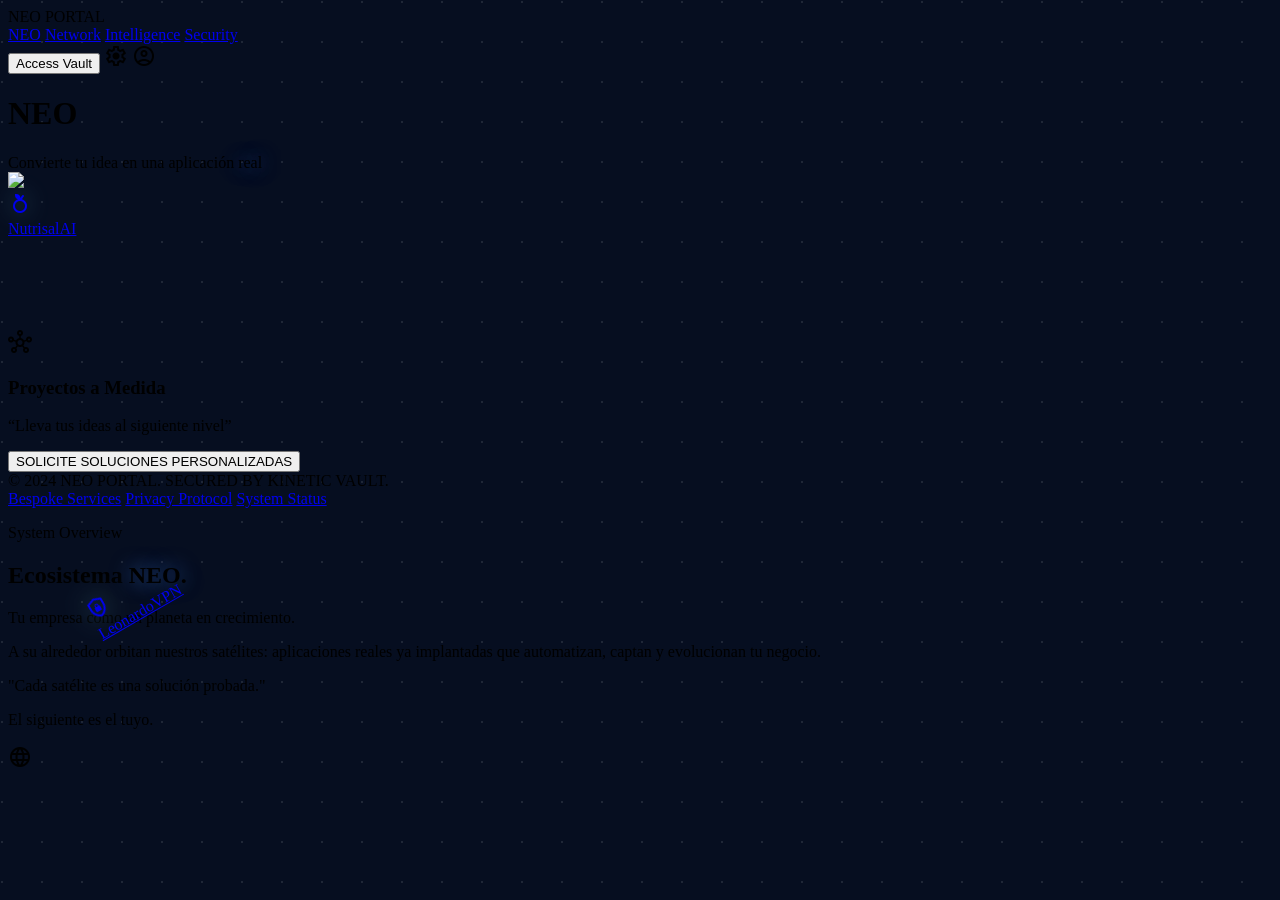
==== index.html @ d15614cd "Update LeonardoVPN link to production URL" ====
<!DOCTYPE html>

<html class="dark" lang="en"><head>
<meta charset="utf-8"/>
<meta content="width=device-width, initial-scale=1.0" name="viewport"/>
<title>NEO PORTAL | Kinetic Vault</title>
<script src="https://cdn.tailwindcss.com?plugins=forms,container-queries"></script>
<link href="https://fonts.googleapis.com/css2?family=Space+Grotesk:wght@300;400;500;600;700&family=Manrope:wght@300;400;500;600;700&family=Plus+Jakarta+Sans:wght@300;400;500;600;700&display=swap" rel="stylesheet"/>
<link href="https://fonts.googleapis.com/css2?family=Material+Symbols+Outlined:wght,FILL@100..700,0..1&display=swap" rel="stylesheet"/>
<script id="tailwind-config">
        tailwind.config = {
            darkMode: "class",
            theme: {
                extend: {
                    "colors": {
                        "surface-tint": "#8ff5ff",
                        "secondary-container": "#6f00be",
                        "tertiary": "#7de9ff",
                        "secondary-fixed": "#e5c6ff",
                        "tertiary-fixed-dim": "#1ad0eb",
                        "secondary-dim": "#9c48ea",
                        "surface-bright": "#1f2b49",
                        "on-primary": "#005d63",
                        "error-container": "#9f0519",
                        "on-secondary-fixed": "#4f0089",
                        "primary-fixed-dim": "#00deec",
                        "surface-variant": "#192540",
                        "on-primary-container": "#005359",
                        "on-secondary-fixed-variant": "#7511c3",
                        "surface-container": "#0f1930",
                        "surface-container-highest": "#192540",
                        "primary-container": "#00eefc",
                        "on-secondary-container": "#e9cdff",
                        "primary-fixed": "#00eefc",
                        "surface-dim": "#060e20",
                        "primary-dim": "#00deec",
                        "on-tertiary-fixed": "#00363e",
                        "tertiary-fixed": "#3adffa",
                        "surface-container-lowest": "#000000",
                        "inverse-surface": "#faf8ff",
                        "secondary-fixed-dim": "#dbb4ff",
                        "inverse-on-surface": "#4d556b",
                        "tertiary-dim": "#1ad0eb",
                        "on-tertiary-fixed-variant": "#005561",
                        "on-tertiary": "#005561",
                        "on-tertiary-container": "#004b56",
                        "on-error-container": "#ffa8a3",
                        "secondary": "#c180ff",
                        "primary": "#8ff5ff",
                        "on-background": "#dee5ff",
                        "on-surface-variant": "#a3aac4",
                        "on-primary-fixed-variant": "#005e64",
                        "outline-variant": "#40485d",
                        "surface": "#060e20",
                        "on-error": "#490006",
                        "surface-container-low": "#091328",
                        "error-dim": "#d7383b",
                        "inverse-primary": "#006a71",
                        "error": "#ff716c",
                        "background": "#060e20",
                        "on-secondary": "#33005b",
                        "on-surface": "#dee5ff",
                        "on-primary-fixed": "#003f43",
                        "outline": "#6d758c",
                        "tertiary-container": "#3adffa",
                        "surface-container-high": "#141f38"
                    },
                    "borderRadius": {
                        "DEFAULT": "0.25rem",
                        "lg": "0.5rem",
                        "xl": "0.75rem",
                        "full": "9999px"
                    },
                    "fontFamily": {
                        "headline": ["Space Grotesk"],
                        "body": ["Manrope"],
                        "label": ["Plus Jakarta Sans"]
                    }
                },
            },
        }
    </script>
<style>
        body {
            overflow: hidden;
            background-color: #060e20;
        }

        .cyber-orb {
            box-shadow: 0 0 100px -20px rgba(0, 240, 255, 0.4);
        }

        .star-field {
            background-image: radial-gradient(circle at 2px 2px, rgba(255, 255, 255, 0.1) 1px, transparent 0);
            background-size: 40px 40px;
        }

        .satellite-orbit {
            animation: rotate 20s linear infinite;
        }

        .satellite-orbit:hover {
            animation-play-state: paused;
        }

        @keyframes rotate {
            from { transform: rotate(0deg); }
            to { transform: rotate(360deg); }
        }

        .reverse-rotate {
            animation: reverse-rotate 20s linear infinite;
        }

        .satellite-orbit:hover .reverse-rotate {
            animation-play-state: paused;
        }

        @keyframes reverse-rotate {
            from { transform: rotate(0deg); }
            to { transform: rotate(-360deg); }
        }

        .bloom-effect {
            filter: drop-shadow(0 0 12px rgba(143, 245, 255, 0.4));
        }

        /* Stitch Integration Styles */
        .technical-grid {
            background-image: linear-gradient(to right, rgba(65, 71, 84, 0.2) 1px, transparent 1px), 
                              linear-gradient(to bottom, rgba(65, 71, 84, 0.2) 1px, transparent 1px);
            background-size: 4rem 4rem;
        }

        .glow-text-primary {
            text-shadow: 0 0 20px rgba(74, 142, 255, 0.6);
        }

        .reveal-text {
            display: inline-block;
            animation: text-reveal 1.2s cubic-bezier(0.16, 1, 0.3, 1) forwards;
            transform: translateY(30px);
            opacity: 0;
        }

        @keyframes text-reveal {
            from { transform: translateY(30px); opacity: 0; }
            to { transform: translateY(0); opacity: 1; }
        }

        .binary-stream {
            background-image: url('https://lh3.googleusercontent.com/aida-public/[base64]');
            mix-blend-mode: screen;
        }
    </style>
</head>
<body class="font-body text-on-surface bg-background h-screen flex flex-col relative star-field">

<!-- TopNavBar -->
<header class="fixed top-0 w-full flex justify-between items-center px-8 py-4 max-w-full z-50 bg-slate-950/60 backdrop-blur-xl shadow-[0_0_50px_-12px_rgba(0,240,255,0.15)]">
<div class="text-2xl font-bold tracking-tighter text-transparent bg-clip-text bg-gradient-to-r from-white via-white to-primary font-headline">
            NEO PORTAL
        </div>
<nav class="hidden md:flex items-center gap-8">
<a class="text-cyan-400 font-bold border-b-2 border-cyan-400 pb-1 font-headline tracking-tight" href="#">NEO</a>
<a class="text-slate-400 hover:text-cyan-200 transition-colors font-headline tracking-tight" href="#">Network</a>
<a class="text-slate-400 hover:text-cyan-200 transition-colors font-headline tracking-tight" href="#">Intelligence</a>
<a class="text-slate-400 hover:text-cyan-200 transition-colors font-headline tracking-tight" href="#">Security</a>
</nav>
<div class="flex items-center gap-4">
<button class="bg-white text-background px-6 py-2 rounded-full font-bold transition-all hover:bg-primary hover:shadow-[0_0_20px_rgba(143,245,255,0.4)] scale-95 active:scale-90 font-label text-sm tracking-tight">
                Access Vault
            </button>
<span class="material-symbols-outlined text-slate-400 cursor-pointer hover:text-cyan-300 transition-colors" data-icon="settings">settings</span>
<span class="material-symbols-outlined text-slate-400 cursor-pointer hover:text-cyan-300 transition-colors" data-icon="account_circle">account_circle</span>
</div>
</header>
<!-- Main Content: Kinetic Vault Canvas -->
<main class="flex-1 flex flex-col items-center justify-center relative overflow-hidden">
    <!-- Background Technical Grid (Integrated from Stitch) -->
    <div class="absolute inset-0 z-0 opacity-10 technical-grid pointer-events-none"></div>
    
    <!-- Background Binary Data Stream (Integrated from Stitch) -->
    <div class="absolute right-0 top-0 w-full md:w-1/2 h-full z-0 opacity-20 bg-cover bg-right bg-no-repeat binary-stream pointer-events-none">
        <div class="absolute inset-0 bg-gradient-to-r from-background to-transparent"></div>
    </div>

    <!-- Background Lighting -->
    <div class="absolute inset-0 pointer-events-none">
        <div class="absolute top-1/2 left-1/2 -translate-x-1/2 -translate-y-1/2 w-[800px] h-[800px] bg-primary/5 rounded-full blur-[120px]"></div>
    </div>

<!-- 3D Earth and Satellite Simulation Container -->
<div class="relative w-full h-full flex items-center justify-center">
<!-- Global Identity Label -->
<div class="absolute z-10 left-1/2 -translate-x-1/2 translate-y-3 text-center pointer-events-none ml-[0.1em] overflow-hidden">
<h1 class="text-6xl md:text-8xl font-extrabold font-headline tracking-[0.2em] text-transparent bg-clip-text bg-gradient-to-b from-on-surface to-on-surface-variant/20 uppercase">
                    NEO
                </h1>
<div class="mt-8 flex flex-wrap items-center justify-center gap-x-2 md:gap-x-4 whitespace-nowrap">
<span class="reveal-text font-headline text-sm md:text-xl tracking-[0.15em] text-on-surface/90 uppercase" style="animation-delay: 0.3s;">
                        Convierte tu idea en una aplicación
                    </span>
<span class="reveal-text font-headline text-sm md:text-xl tracking-[0.15em] text-primary glow-text-primary relative uppercase" style="animation-delay: 0.6s;">
                        real
                        <span class="absolute -left-1 md:-left-2 top-1/2 -translate-y-1/2 h-[75%] w-0.5 bg-primary hidden md:block"></span>
                    </span>
</div>
</div>
<!-- The Earth Core -->
<div class="relative w-[300px] h-[300px] md:w-[450px] md:h-[450px] z-0 rounded-full cyber-orb overflow-hidden">
<img class="w-full h-full object-cover grayscale brightness-125 contrast-125" data-alt="Hyper-realistic highly detailed 3D earth globe in deep space with glowing city lights visible on the dark side of the sphere" src="https://lh3.googleusercontent.com/aida-public/[base64]"/>
<!-- Atmospheric Glow Overlay -->
<div class="absolute inset-0 rounded-full shadow-[inset_0_0_80px_rgba(0,240,255,0.4)] pointer-events-none"></div>
<div class="absolute inset-0 rounded-full bg-gradient-to-tr from-surface-dim/80 via-transparent to-primary/20 pointer-events-none"></div>
</div>
<!-- Orbits -->
<!-- NutrisalAI Orbit -->
<div class="absolute w-[500px] h-[500px] md:w-[700px] md:h-[700px] border border-outline-variant/10 rounded-full satellite-orbit group pointer-events-none">
<div class="absolute top-0 left-1/2 -translate-x-1/2 -translate-y-1/2 pointer-events-auto">
<a href="https://nutrisaltai.eu" target="_blank" class="flex flex-col items-center gap-2 reverse-rotate cursor-pointer transition-transform duration-500">
<div class="w-8 h-8 md:w-12 md:h-12 bg-surface-container-highest/60 backdrop-blur-md rounded-full border border-primary/50 flex items-center justify-center bloom-effect transition-all duration-300 group-hover:scale-110 group-hover:shadow-[0_0_40px_rgba(34,211,238,0.8)]">
<span class="material-symbols-outlined text-2xl font-bold bg-clip-text text-transparent bg-gradient-to-br from-green-300 via-emerald-400 to-cyan-400" data-icon="nutrition">nutrition</span>
</div>
<span class="opacity-0 group-hover:opacity-100 font-label text-[10px] tracking-[0.2em] text-primary bg-surface-container-lowest/80 px-3 py-1.5 rounded-full border border-primary/20 backdrop-blur-xl transition-all duration-300 translate-y-2 group-hover:translate-y-0 uppercase">NutrisalAI</span>
</a>
</div>
</div>

<!-- EraseMarkLM Orbit -->
<div class="absolute w-[400px] h-[400px] md:w-[580px] md:h-[580px] border border-outline-variant/10 rounded-full satellite-orbit group pointer-events-none" style="animation-duration: 25s; transform: rotate(45deg);">
<div class="absolute bottom-0 left-1/2 -translate-x-1/2 translate-y-1/2 pointer-events-auto">
<a href="#" class="flex flex-col items-center gap-2 reverse-rotate cursor-pointer transition-transform duration-500" style="animation-duration: 25s;">
<div class="w-8 h-8 md:w-12 md:h-12 bg-surface-container-highest/60 backdrop-blur-md rounded-full border border-secondary/50 flex items-center justify-center bloom-effect transition-all duration-300 group-hover:scale-110 group-hover:shadow-[0_0_40px_rgba(192,132,252,0.8)]">
<span class="material-symbols-outlined text-2xl font-bold bg-clip-text text-transparent bg-gradient-to-br from-pink-400 via-purple-400 to-indigo-400" data-icon="auto_fix_high">auto_fix_high</span>
</div>
<div class="flex flex-col items-center translate-y-2 group-hover:translate-y-0 transition-all duration-300">
<span class="opacity-0 group-hover:opacity-100 font-label text-[10px] tracking-[0.2em] text-secondary bg-surface-container-lowest/80 px-3 py-1.5 rounded-full border border-secondary/20 backdrop-blur-xl uppercase">EraseMarkLM</span>
<span class="opacity-0 group-hover:opacity-100 font-label text-[8px] text-secondary/60 mt-1 uppercase tracking-widest">Coming Soon</span>
</div>
</a>
</div>
</div>

<!-- LeonardoVPN Orbit -->
<div class="absolute w-[600px] h-[600px] md:w-[850px] md:h-[850px] border border-outline-variant/10 rounded-full satellite-orbit group pointer-events-none" style="animation-duration: 35s; transform: rotate(-30deg);">
<div class="absolute left-0 top-1/2 -translate-x-1/2 -translate-y-1/2 pointer-events-auto">
<a href="https://vpn.nutrisaltai.eu" class="flex flex-col items-center gap-2 reverse-rotate cursor-pointer transition-transform duration-500" style="animation-duration: 35s;">
<div class="w-8 h-8 md:w-12 md:h-12 bg-surface-container-highest/60 backdrop-blur-md rounded-full border border-tertiary/50 flex items-center justify-center bloom-effect transition-all duration-300 group-hover:scale-110 group-hover:shadow-[0_0_40px_rgba(14,165,233,0.8)]">
<span class="material-symbols-outlined text-2xl font-bold bg-clip-text text-transparent bg-gradient-to-br from-cyan-400 via-blue-500 to-indigo-600" data-icon="shield_lock">shield_lock</span>
</div>
<span class="opacity-0 group-hover:opacity-100 font-label text-[10px] tracking-[0.2em] text-tertiary bg-surface-container-lowest/80 px-3 py-1.5 rounded-full border border-tertiary/20 backdrop-blur-xl transition-all duration-300 translate-y-2 group-hover:translate-y-0 uppercase">LeonardoVPN</span>
</a>
</div>
</div>
</div>
<!-- Bespoke Services Section (Floating Bottom Card) -->
<div class="absolute bottom-24 w-full px-12 flex justify-center pointer-events-none">
<div class="max-w-4xl w-full flex flex-col md:flex-row items-center justify-between p-6 bg-surface-container/60 backdrop-blur-2xl rounded-3xl border border-outline-variant/15 pointer-events-auto">
<div class="flex items-center gap-6 mb-4 md:mb-0">
<div class="w-12 h-12 rounded-xl bg-primary/10 flex items-center justify-center text-primary">
<span class="material-symbols-outlined" data-icon="hub">hub</span>
</div>
<div>
<h3 class="font-headline text-lg font-bold text-on-surface uppercase tracking-tight">Proyectos a Medida</h3>
<p class="font-body text-sm text-on-surface-variant max-w-xs">“Lleva tus ideas al siguiente nivel”</p>
</div>
</div>
<button class="px-8 py-3 rounded-full bg-surface-container-highest border border-outline-variant text-primary font-label text-xs tracking-widest uppercase hover:bg-primary hover:text-on-primary transition-all active:scale-95 shadow-xl">
                    SOLICITE SOLUCIONES PERSONALIZADAS
                </button>
</div>
</div>
</main>
<!-- Footer -->
<footer class="fixed bottom-0 w-full z-40 flex flex-col md:flex-row justify-between items-center px-12 py-8 bg-transparent">
<div class="font-label text-[10px] uppercase tracking-[0.3em] text-slate-500 order-2 md:order-1 mt-4 md:mt-0">
            © 2024 NEO PORTAL. SECURED BY KINETIC VAULT.
        </div>
<div class="flex gap-8 order-1 md:order-2">
<a class="font-label text-[10px] uppercase tracking-widest text-slate-500 hover:text-cyan-300 transition-opacity opacity-80 hover:opacity-100" href="#">Bespoke Services</a>
<a class="font-label text-[10px] uppercase tracking-widest text-slate-500 hover:text-cyan-300 transition-opacity opacity-80 hover:opacity-100" href="#">Privacy Protocol</a>
<a class="font-label text-[10px] uppercase tracking-widest text-slate-500 hover:text-cyan-300 transition-opacity opacity-80 hover:opacity-100 flex items-center gap-2" href="#">
<span class="w-1.5 h-1.5 rounded-full bg-primary animate-pulse"></span>
                System Status
            </a>
</div>
</footer>
<!-- Digital Narrative HUD (Minimalist White/Cyan) -->
<div class="fixed top-1/4 left-10 hidden lg:block w-96">
    <div class="relative p-8 backdrop-blur-3xl rounded-xl border border-white/5 bg-on-surface-variant/5 shadow-2xl shadow-black/40">
        <!-- Minimalist L-Shape Accents (Precision Logic) -->
        <div class="absolute -top-[1px] -left-[1px] w-6 h-6 border-t border-l border-white/30"></div>
        
        <div class="space-y-6">
            <div class="flex items-center gap-3">
                <span class="w-4 h-[1px] bg-primary/40"></span>
                <p class="font-label text-[10px] text-primary tracking-[0.6em] uppercase">System Overview</p>
            </div>
            
            <div class="space-y-5">
                <h2 class="font-headline text-3xl font-bold text-white tracking-tight leading-none">
                    Ecosistema <span class="text-primary glow-text-primary">NEO.</span>
                </h2>
                <div class="space-y-4">
                    <p class="font-headline text-xl leading-snug font-medium text-white/90">
                        Tu empresa como un planeta en crecimiento.
                    </p>
                    <p class="font-body text-base leading-relaxed text-slate-400">
                        A su alrededor orbitan nuestros <span class="text-white font-bold">satélites</span>: aplicaciones reales ya implantadas que automatizan, captan y evolucionan tu negocio.
                    </p>
                </div>
                
                <div class="mt-2 py-4 px-5 bg-white/5 border-l-4 border-primary/50 shadow-inner">
                    <p class="font-headline text-lg font-medium text-white/80 italic">
                        "Cada satélite es una solución probada."
                    </p>
                    <p class="font-headline text-2xl text-primary font-black mt-2 uppercase tracking-tighter drop-shadow-sm">
                        El siguiente es el tuyo.
                    </p>
                </div>
            </div>
        </div>
    </div>
</div>
<div class="fixed top-1/4 right-10 hidden lg:block text-right">
<div class="mb-8">
<span class="material-symbols-outlined text-4xl text-primary/20" data-icon="language">language</span>
</div>
<div class="space-y-2">
<div class="h-0.5 w-24 bg-gradient-to-r from-transparent to-primary/40 rounded-full"></div>
<div class="h-0.5 w-16 ml-auto bg-gradient-to-r from-transparent to-secondary/40 rounded-full"></div>
<div class="h-0.5 w-20 ml-auto bg-gradient-to-r from-transparent to-tertiary/40 rounded-full"></div>
</div>
</div>
</body></html>
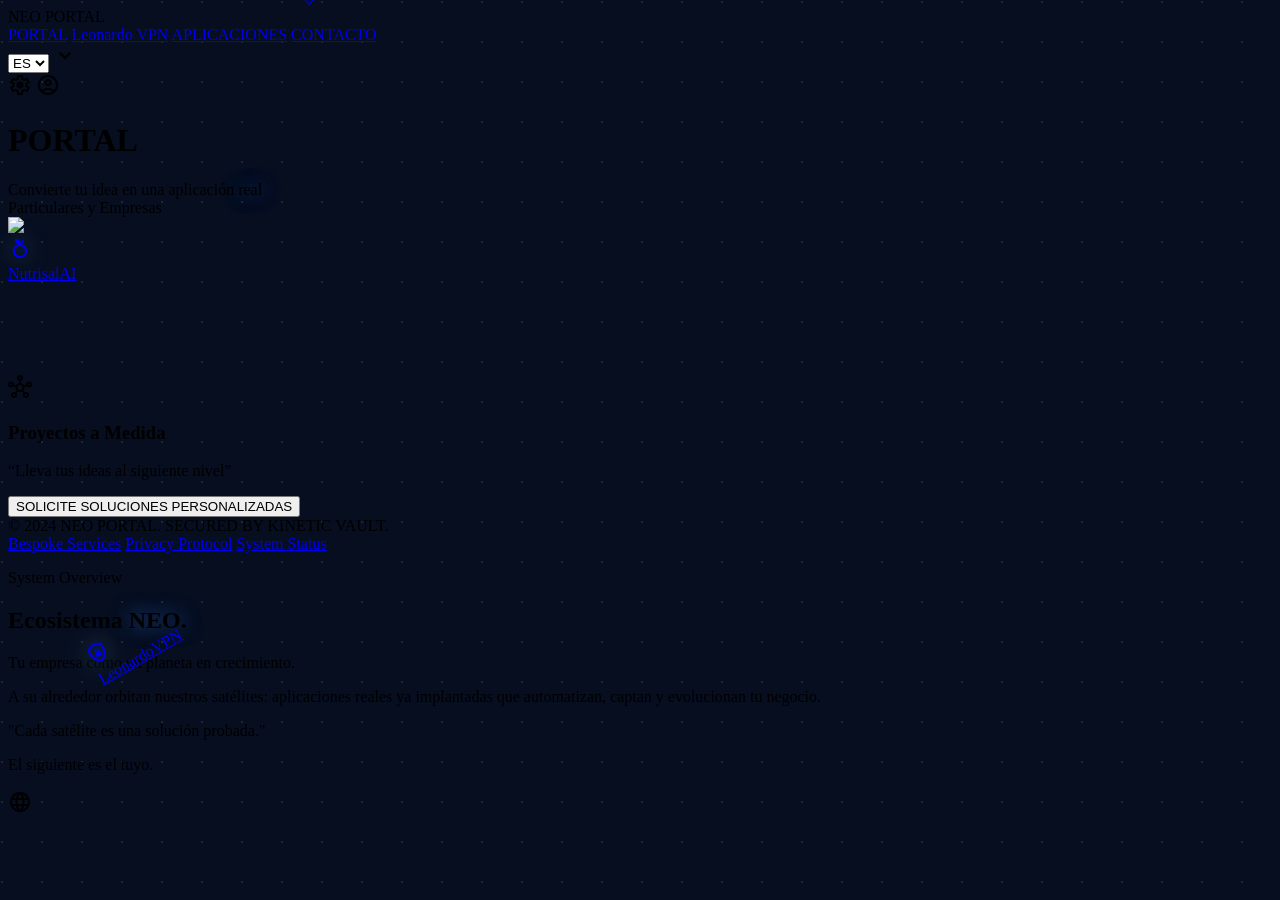
==== commit 47f1729e: "Actualización completa de NEOPortal: nuevas secciones (aplicaciones, contacto, vpn) y logos" ====
--- a/index.html
+++ b/index.html
@@ -162,15 +162,21 @@
             NEO PORTAL
         </div>
 <nav class="hidden md:flex items-center gap-8">
-<a class="text-cyan-400 font-bold border-b-2 border-cyan-400 pb-1 font-headline tracking-tight" href="#">NEO</a>
-<a class="text-slate-400 hover:text-cyan-200 transition-colors font-headline tracking-tight" href="#">Network</a>
-<a class="text-slate-400 hover:text-cyan-200 transition-colors font-headline tracking-tight" href="#">Intelligence</a>
-<a class="text-slate-400 hover:text-cyan-200 transition-colors font-headline tracking-tight" href="#">Security</a>
+<a class="text-cyan-400 font-bold border-b-2 border-cyan-400 pb-1 font-headline tracking-tight" href="index.html">PORTAL</a>
+<a class="text-slate-400 hover:text-cyan-200 transition-colors font-headline tracking-tight" href="vpn.html">Leonardo VPN</a>
+<a class="text-slate-400 hover:text-cyan-200 transition-colors font-headline tracking-tight" href="aplicaciones.html">APLICACIONES</a>
+<a class="text-slate-400 hover:text-cyan-200 transition-colors font-headline tracking-tight" href="contacto.html">CONTACTO</a>
 </nav>
 <div class="flex items-center gap-4">
-<button class="bg-white text-background px-6 py-2 rounded-full font-bold transition-all hover:bg-primary hover:shadow-[0_0_20px_rgba(143,245,255,0.4)] scale-95 active:scale-90 font-label text-sm tracking-tight">
-                Access Vault
-            </button>
+<div class="relative group">
+    <select class="bg-surface-container-highest/60 text-on-surface border border-white/10 rounded-full px-4 py-2 font-bold text-xs tracking-widest uppercase cursor-pointer appearance-none hover:border-primary/50 transition-all focus:outline-none focus:ring-1 focus:ring-primary/50 backdrop-blur-xl pr-8">
+        <option value="es">ES</option>
+        <option value="en">EN</option>
+        <option value="fr">FR</option>
+        <option value="de">DE</option>
+    </select>
+    <span class="material-symbols-outlined absolute right-2 top-1/2 -translate-y-1/2 text-xs pointer-events-none text-slate-400">expand_more</span>
+</div>
 <span class="material-symbols-outlined text-slate-400 cursor-pointer hover:text-cyan-300 transition-colors" data-icon="settings">settings</span>
 <span class="material-symbols-outlined text-slate-400 cursor-pointer hover:text-cyan-300 transition-colors" data-icon="account_circle">account_circle</span>
 </div>
@@ -195,7 +201,7 @@
 <!-- Global Identity Label -->
 <div class="absolute z-10 left-1/2 -translate-x-1/2 translate-y-3 text-center pointer-events-none ml-[0.1em] overflow-hidden">
 <h1 class="text-6xl md:text-8xl font-extrabold font-headline tracking-[0.2em] text-transparent bg-clip-text bg-gradient-to-b from-on-surface to-on-surface-variant/20 uppercase">
-                    NEO
+                    PORTAL
                 </h1>
 <div class="mt-8 flex flex-wrap items-center justify-center gap-x-2 md:gap-x-4 whitespace-nowrap">
 <span class="reveal-text font-headline text-sm md:text-xl tracking-[0.15em] text-on-surface/90 uppercase" style="animation-delay: 0.3s;">
@@ -206,6 +212,11 @@
                         <span class="absolute -left-1 md:-left-2 top-1/2 -translate-y-1/2 h-[75%] w-0.5 bg-primary hidden md:block"></span>
                     </span>
 </div>
+<div class="mt-4 flex items-center justify-center">
+    <span class="reveal-text font-headline text-xs md:text-sm tracking-[0.4em] text-slate-400 uppercase font-medium" style="animation-delay: 0.9s;">
+        <span class="inline-block animate-pulse" style="animation-duration: 4s; animation-delay: 2s;">Particulares y Empresas</span>
+    </span>
+</div>
 </div>
 <!-- The Earth Core -->
 <div class="relative w-[300px] h-[300px] md:w-[450px] md:h-[450px] z-0 rounded-full cyber-orb overflow-hidden">
@@ -245,7 +256,7 @@
 <!-- LeonardoVPN Orbit -->
 <div class="absolute w-[600px] h-[600px] md:w-[850px] md:h-[850px] border border-outline-variant/10 rounded-full satellite-orbit group pointer-events-none" style="animation-duration: 35s; transform: rotate(-30deg);">
 <div class="absolute left-0 top-1/2 -translate-x-1/2 -translate-y-1/2 pointer-events-auto">
-<a href="https://vpn.nutrisaltai.eu" class="flex flex-col items-center gap-2 reverse-rotate cursor-pointer transition-transform duration-500" style="animation-duration: 35s;">
+<a href="https://app.leonardovpn.com" class="flex flex-col items-center gap-2 reverse-rotate cursor-pointer transition-transform duration-500" style="animation-duration: 35s;">
 <div class="w-8 h-8 md:w-12 md:h-12 bg-surface-container-highest/60 backdrop-blur-md rounded-full border border-tertiary/50 flex items-center justify-center bloom-effect transition-all duration-300 group-hover:scale-110 group-hover:shadow-[0_0_40px_rgba(14,165,233,0.8)]">
 <span class="material-symbols-outlined text-2xl font-bold bg-clip-text text-transparent bg-gradient-to-br from-cyan-400 via-blue-500 to-indigo-600" data-icon="shield_lock">shield_lock</span>
 </div>
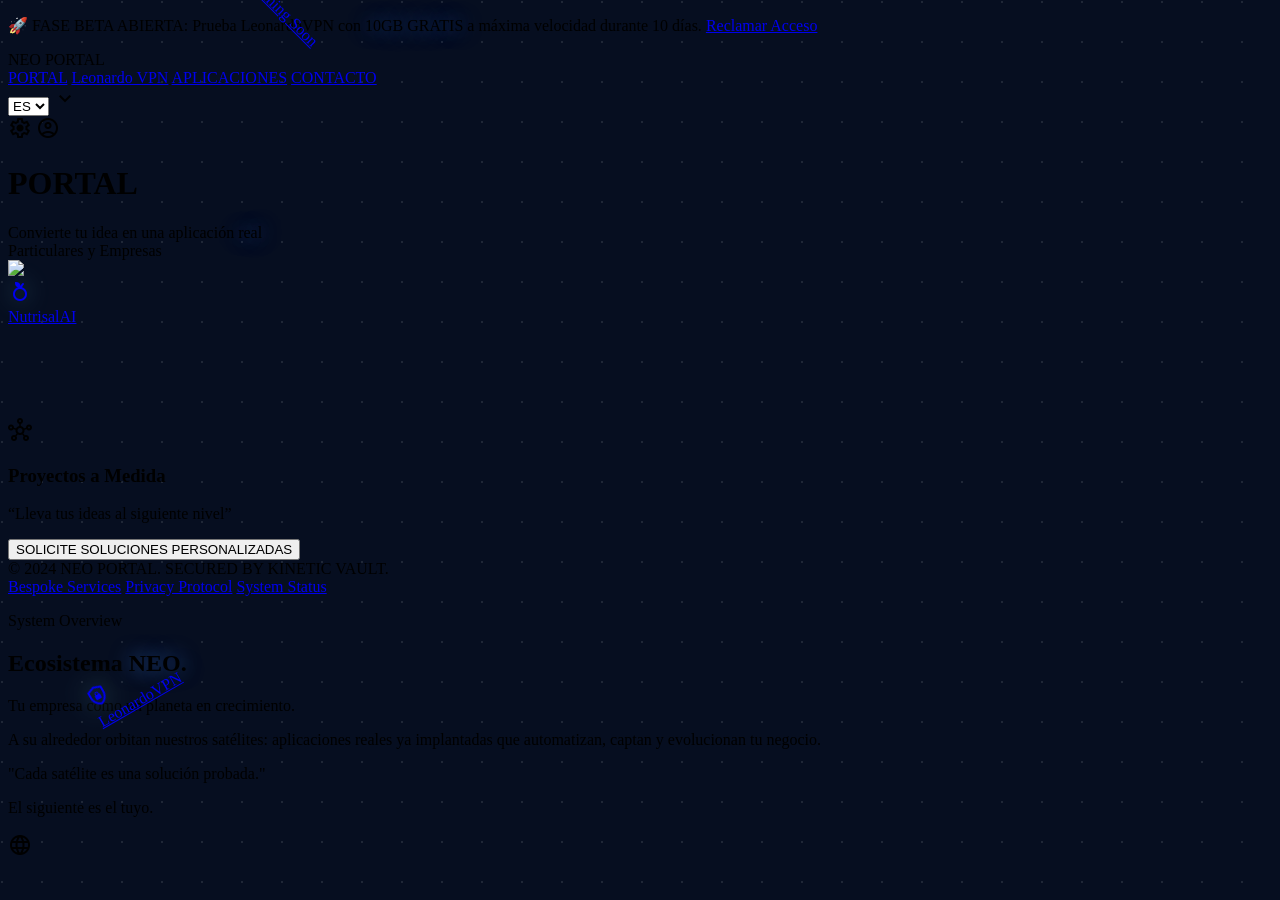
==== commit f4b0d65a: "feat: add early access banner and vpn badge" ====
--- a/index.html
+++ b/index.html
@@ -156,8 +156,16 @@
 </head>
 <body class="font-body text-on-surface bg-background h-screen flex flex-col relative star-field">
 
+<!-- Announcement Banner -->
+<div class="fixed top-0 w-full h-10 bg-gradient-to-r from-primary/10 via-primary/20 to-primary/10 border-b border-primary/20 flex items-center justify-center z-[100] backdrop-blur-md">
+    <p class="text-[10px] md:text-xs font-label font-bold text-white tracking-widest uppercase flex items-center">
+        <span class="animate-pulse mr-2">🚀</span> FASE BETA ABIERTA: Prueba LeonardoVPN con <span class="text-primary glow-text-primary mx-1">10GB GRATIS</span> a máxima velocidad durante 10 días. 
+        <a href="vpn.html" class="ml-4 px-3 py-1 bg-primary/20 hover:bg-primary/40 rounded-full border border-primary/30 transition-all text-[9px] shadow-[0_0_10px_rgba(0,240,255,0.3)] hover:shadow-[0_0_15px_rgba(0,240,255,0.6)]">Reclamar Acceso</a>
+    </p>
+</div>
+
 <!-- TopNavBar -->
-<header class="fixed top-0 w-full flex justify-between items-center px-8 py-4 max-w-full z-50 bg-slate-950/60 backdrop-blur-xl shadow-[0_0_50px_-12px_rgba(0,240,255,0.15)]">
+<header class="fixed top-10 w-full flex justify-between items-center px-8 py-4 max-w-full z-50 bg-slate-950/60 backdrop-blur-xl shadow-[0_0_50px_-12px_rgba(0,240,255,0.15)]">
 <div class="text-2xl font-bold tracking-tighter text-transparent bg-clip-text bg-gradient-to-r from-white via-white to-primary font-headline">
             NEO PORTAL
         </div>
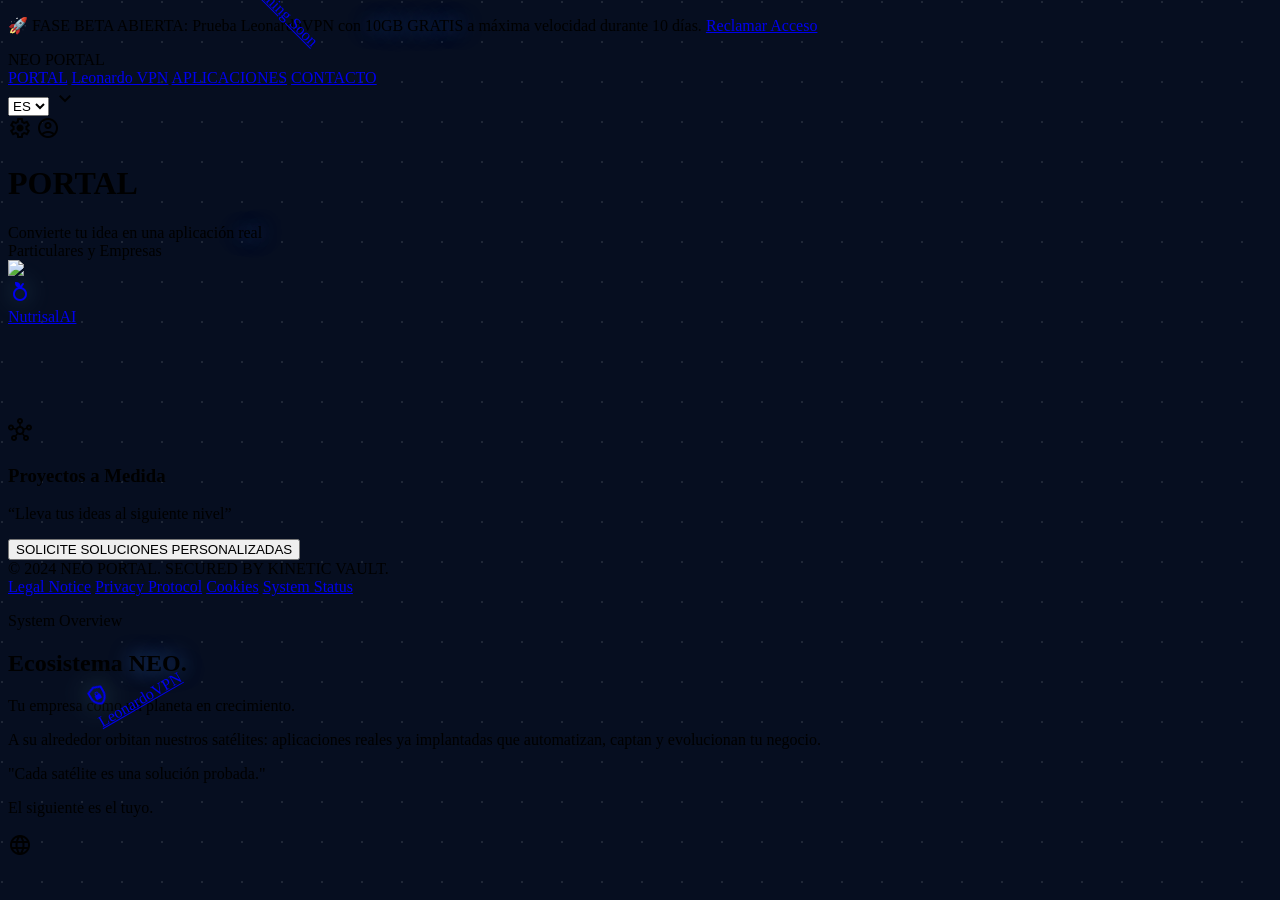
==== commit c3ac6f9f: "feat: update contact email and add legal pages" ====
--- a/index.html
+++ b/index.html
@@ -297,8 +297,9 @@
             © 2024 NEO PORTAL. SECURED BY KINETIC VAULT.
         </div>
 <div class="flex gap-8 order-1 md:order-2">
-<a class="font-label text-[10px] uppercase tracking-widest text-slate-500 hover:text-cyan-300 transition-opacity opacity-80 hover:opacity-100" href="#">Bespoke Services</a>
-<a class="font-label text-[10px] uppercase tracking-widest text-slate-500 hover:text-cyan-300 transition-opacity opacity-80 hover:opacity-100" href="#">Privacy Protocol</a>
+<a class="font-label text-[10px] uppercase tracking-widest text-slate-500 hover:text-cyan-300 transition-opacity opacity-80 hover:opacity-100" href="legal.html">Legal Notice</a>
+<a class="font-label text-[10px] uppercase tracking-widest text-slate-500 hover:text-cyan-300 transition-opacity opacity-80 hover:opacity-100" href="privacy.html">Privacy Protocol</a>
+<a class="font-label text-[10px] uppercase tracking-widest text-slate-500 hover:text-cyan-300 transition-opacity opacity-80 hover:opacity-100" href="cookies.html">Cookies</a>
 <a class="font-label text-[10px] uppercase tracking-widest text-slate-500 hover:text-cyan-300 transition-opacity opacity-80 hover:opacity-100 flex items-center gap-2" href="#">
 <span class="w-1.5 h-1.5 rounded-full bg-primary animate-pulse"></span>
                 System Status
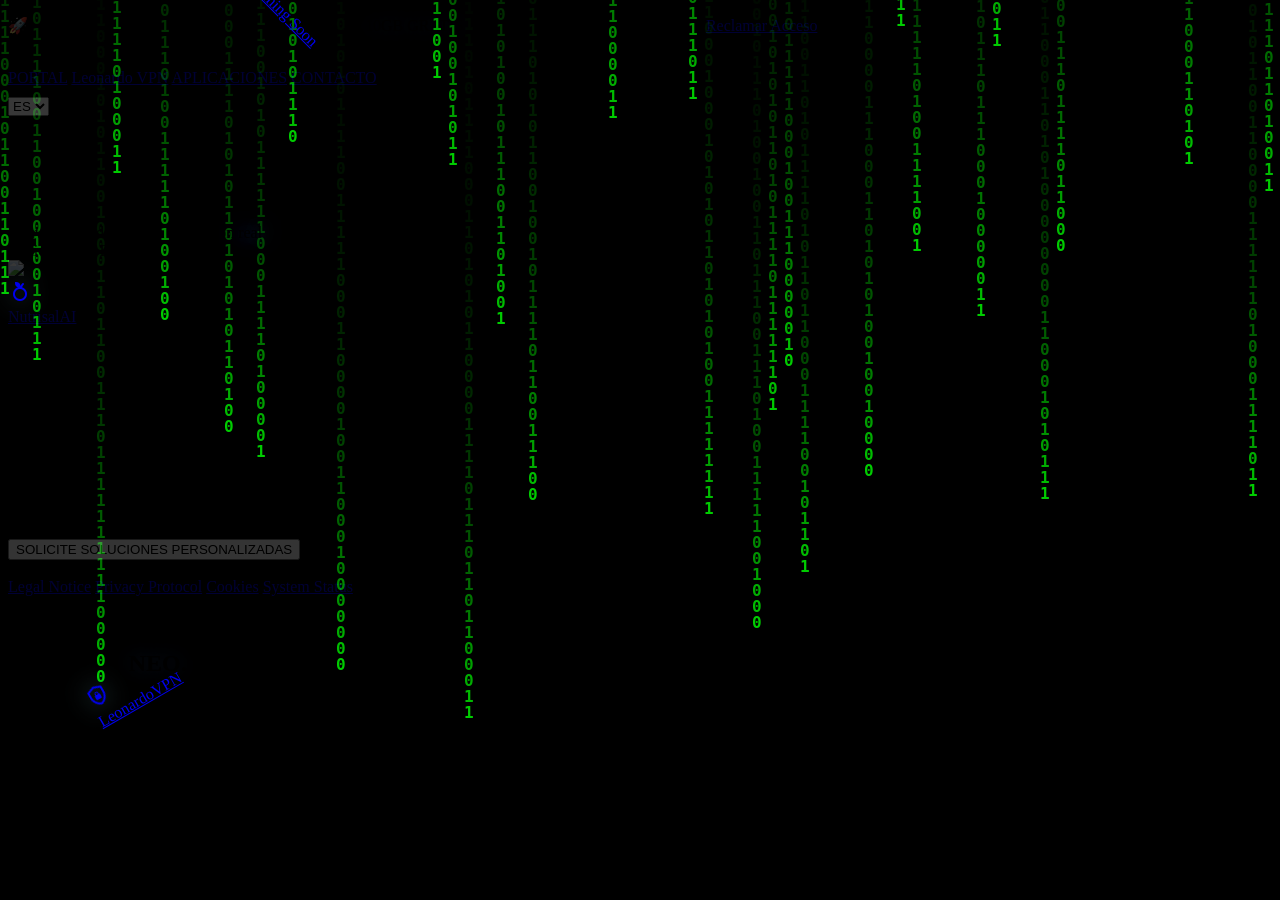
==== commit 52c47f88: "feat: implement matrix binary rain effect in feature branch" ====
--- a/index.html
+++ b/index.html
@@ -91,8 +91,18 @@
         }
 
         .star-field {
-            background-image: radial-gradient(circle at 2px 2px, rgba(255, 255, 255, 0.1) 1px, transparent 0);
-            background-size: 40px 40px;
+            background: #000;
+        }
+
+        #matrix-canvas {
+            position: fixed;
+            top: 0;
+            left: 0;
+            width: 100%;
+            height: 100%;
+            z-index: 0;
+            opacity: 0.8;
+            pointer-events: none;
         }
 
         .satellite-orbit {
@@ -155,6 +165,8 @@
     </style>
 </head>
 <body class="font-body text-on-surface bg-background h-screen flex flex-col relative star-field">
+
+<canvas id="matrix-canvas"></canvas>
 
 <!-- Announcement Banner -->
 <div class="fixed top-0 w-full h-10 bg-gradient-to-r from-primary/10 via-primary/20 to-primary/10 border-b border-primary/20 flex items-center justify-center z-[100] backdrop-blur-md">
@@ -353,4 +365,52 @@
 <div class="h-0.5 w-20 ml-auto bg-gradient-to-r from-transparent to-tertiary/40 rounded-full"></div>
 </div>
 </div>
+<script>
+    const canvas = document.getElementById('matrix-canvas');
+    const ctx = canvas.getContext('2d');
+
+    let width = canvas.width = window.innerWidth;
+    let height = canvas.height = window.innerHeight;
+
+    const fontSize = 16;
+    let columns = Math.floor(width / fontSize);
+    let drops = [];
+
+    function initDrops() {
+        columns = Math.floor(width / fontSize);
+        drops = [];
+        for (let x = 0; x < columns; x++) {
+            drops[x] = Math.random() * -100;
+        }
+    }
+
+    initDrops();
+
+    function draw() {
+        ctx.fillStyle = 'rgba(0, 0, 0, 0.08)';
+        ctx.fillRect(0, 0, width, height);
+
+        ctx.fillStyle = '#00FF00';
+        ctx.font = `bold ${fontSize}px monospace`;
+
+        for (let i = 0; i < drops.length; i++) {
+            const text = Math.random() > 0.5 ? '0' : '1';
+            ctx.fillText(text, i * fontSize, drops[i] * fontSize);
+
+            if (drops[i] * fontSize > height && Math.random() > 0.975) {
+                drops[i] = 0;
+            }
+            drops[i]++;
+        }
+        requestAnimationFrame(draw);
+    }
+
+    window.addEventListener('resize', () => {
+        width = canvas.width = window.innerWidth;
+        height = canvas.height = window.innerHeight;
+        initDrops();
+    });
+
+    requestAnimationFrame(draw);
+</script>
 </body></html>
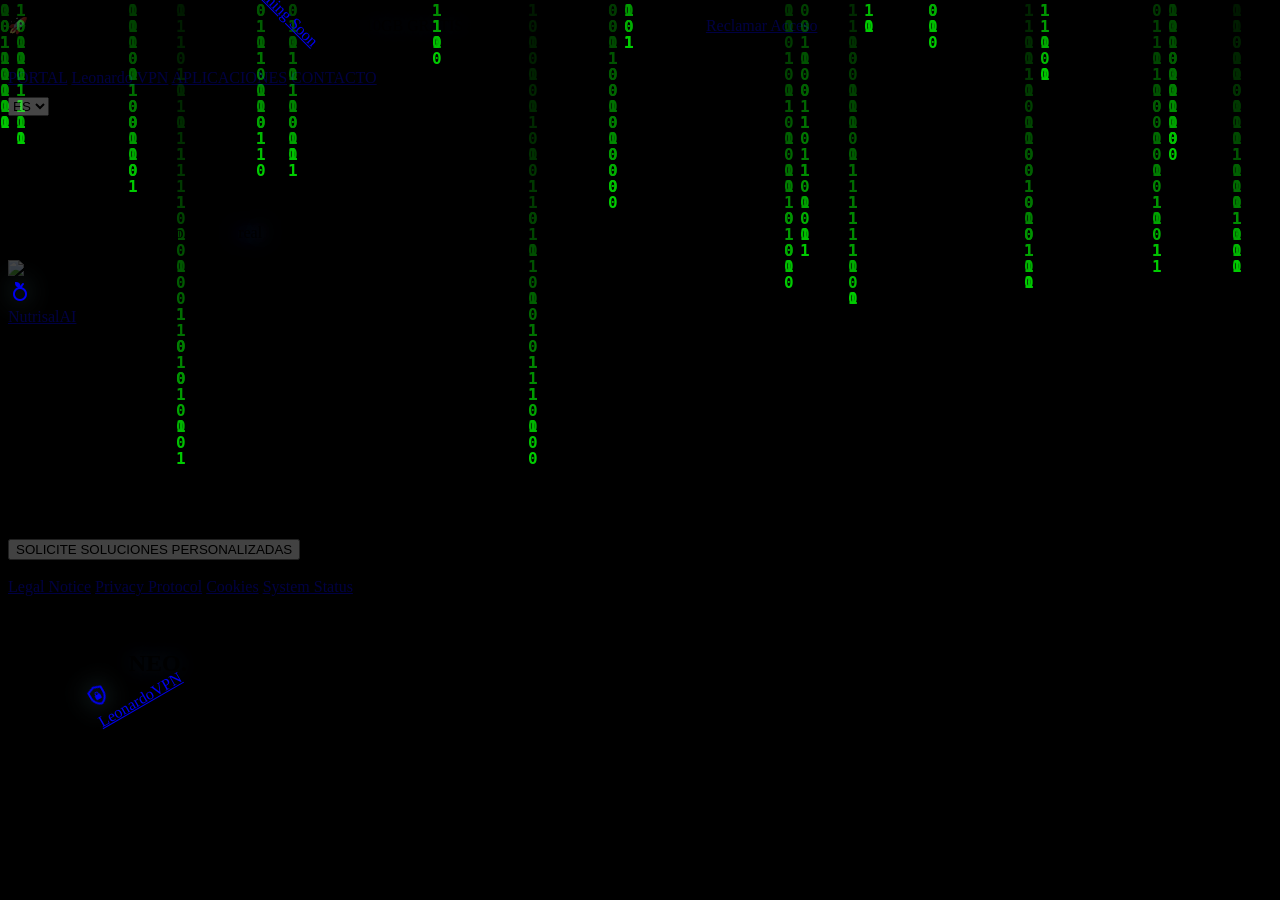
==== commit fa9f4433: "style: slow down matrix rain and add random column speeds" ====
--- a/index.html
+++ b/index.html
@@ -376,18 +376,24 @@
     let columns = Math.floor(width / fontSize);
     let drops = [];
 
+    let speeds = [];
+
     function initDrops() {
         columns = Math.floor(width / fontSize);
         drops = [];
+        speeds = [];
         for (let x = 0; x < columns; x++) {
             drops[x] = Math.random() * -100;
+            // Velocidad aleatoria entre 0.3 y 0.7 para que no sea uniforme
+            speeds[x] = Math.random() * 0.4 + 0.3;
         }
     }
 
     initDrops();
 
     function draw() {
-        ctx.fillStyle = 'rgba(0, 0, 0, 0.08)';
+        // Estela un poco más larga (opacidad 0.05)
+        ctx.fillStyle = 'rgba(0, 0, 0, 0.05)';
         ctx.fillRect(0, 0, width, height);
 
         ctx.fillStyle = '#00FF00';
@@ -395,12 +401,14 @@
 
         for (let i = 0; i < drops.length; i++) {
             const text = Math.random() > 0.5 ? '0' : '1';
-            ctx.fillText(text, i * fontSize, drops[i] * fontSize);
-
-            if (drops[i] * fontSize > height && Math.random() > 0.975) {
+            // Usamos Math.floor para la posición Y para que el movimiento sea por "pasos" de carácter
+            ctx.fillText(text, i * fontSize, Math.floor(drops[i]) * fontSize);
+
+            if (Math.floor(drops[i]) * fontSize > height && Math.random() > 0.98) {
                 drops[i] = 0;
             }
-            drops[i]++;
+            // Incremento lento basado en su propia velocidad
+            drops[i] += speeds[i];
         }
         requestAnimationFrame(draw);
     }
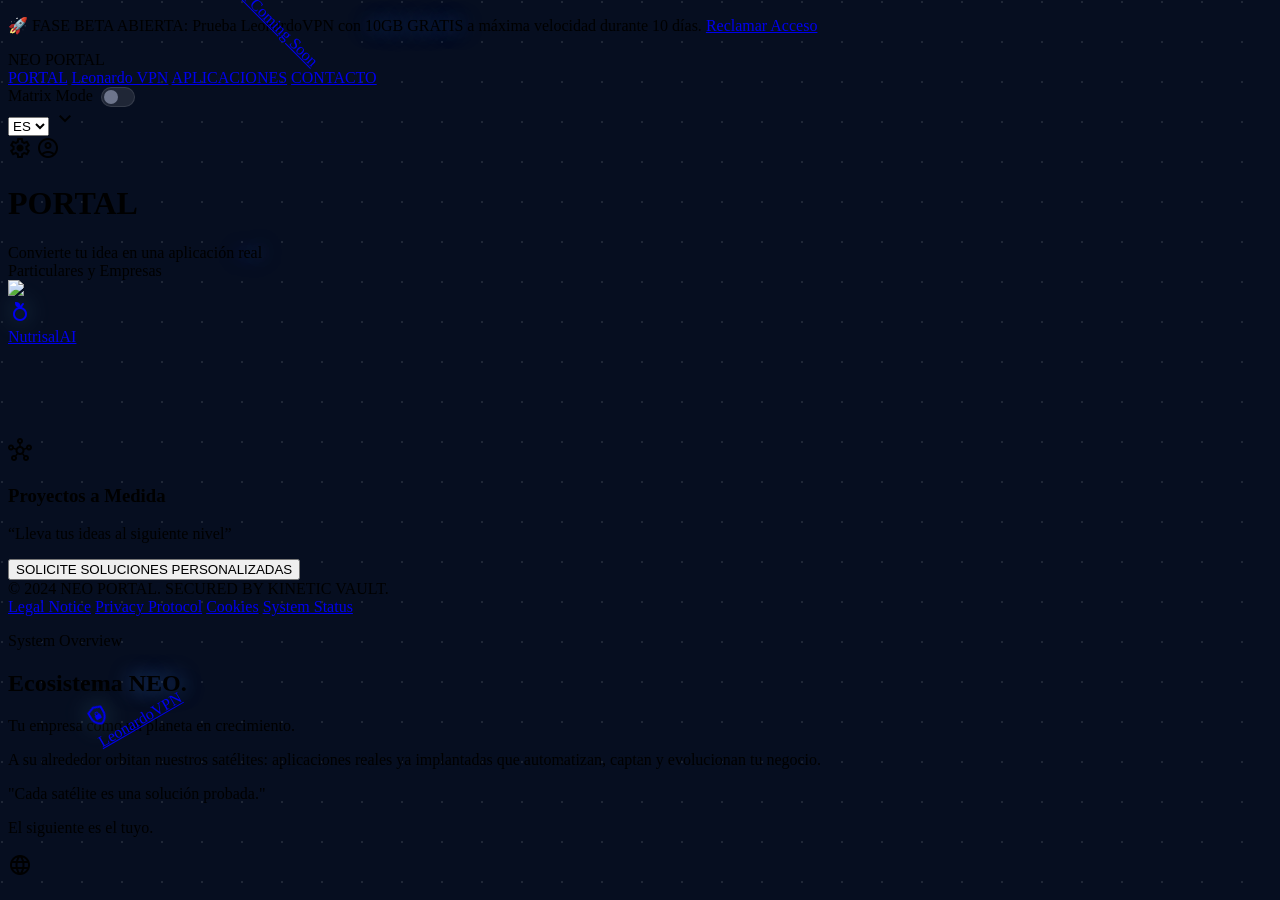
==== commit 55889b86: "feat: add on/off toggle for matrix animation" ====
--- a/index.html
+++ b/index.html
@@ -91,7 +91,13 @@
         }
 
         .star-field {
-            background: #000;
+            background-image: radial-gradient(circle at 2px 2px, rgba(255, 255, 255, 0.1) 1px, transparent 0);
+            background-size: 40px 40px;
+            transition: background 0.5s ease;
+        }
+
+        .star-field.matrix-mode {
+            background: #000 !important;
         }
 
         #matrix-canvas {
@@ -101,8 +107,70 @@
             width: 100%;
             height: 100%;
             z-index: 0;
+            opacity: 0;
+            pointer-events: none;
+            transition: opacity 0.5s ease;
+        }
+
+        #matrix-canvas.active {
             opacity: 0.8;
-            pointer-events: none;
+        }
+
+        /* Estilos para el Switch */
+        .matrix-toggle {
+            display: flex;
+            items-center: center;
+            gap: 8px;
+            margin-right: 16px;
+        }
+
+        .switch {
+            position: relative;
+            display: inline-block;
+            width: 34px;
+            height: 20px;
+        }
+
+        .switch input {
+            opacity: 0;
+            width: 0;
+            height: 0;
+        }
+
+        .slider {
+            position: absolute;
+            cursor: pointer;
+            top: 0;
+            left: 0;
+            right: 0;
+            bottom: 0;
+            background-color: rgba(255,255,255,0.1);
+            transition: .4s;
+            border-radius: 20px;
+            border: 1px solid rgba(255,255,255,0.1);
+        }
+
+        .slider:before {
+            position: absolute;
+            content: "";
+            height: 14px;
+            width: 14px;
+            left: 2px;
+            bottom: 2px;
+            background-color: #6d758c;
+            transition: .4s;
+            border-radius: 50%;
+        }
+
+        input:checked + .slider {
+            background-color: rgba(0, 255, 0, 0.1);
+            border-color: rgba(0, 255, 0, 0.3);
+        }
+
+        input:checked + .slider:before {
+            transform: translateX(14px);
+            background-color: #00FF00;
+            box-shadow: 0 0 10px rgba(0, 255, 0, 0.5);
         }
 
         .satellite-orbit {
@@ -187,9 +255,18 @@
 <a class="text-slate-400 hover:text-cyan-200 transition-colors font-headline tracking-tight" href="aplicaciones.html">APLICACIONES</a>
 <a class="text-slate-400 hover:text-cyan-200 transition-colors font-headline tracking-tight" href="contacto.html">CONTACTO</a>
 </nav>
-<div class="flex items-center gap-4">
-<div class="relative group">
-    <select class="bg-surface-container-highest/60 text-on-surface border border-white/10 rounded-full px-4 py-2 font-bold text-xs tracking-widest uppercase cursor-pointer appearance-none hover:border-primary/50 transition-all focus:outline-none focus:ring-1 focus:ring-primary/50 backdrop-blur-xl pr-8">
+    <div class="flex items-center gap-4">
+        <!-- Matrix Switch -->
+        <div class="matrix-toggle hidden md:flex items-center">
+            <span class="text-[9px] font-label tracking-widest text-slate-500 mr-2 uppercase">Matrix Mode</span>
+            <label class="switch">
+                <input type="checkbox" id="matrix-switch">
+                <span class="slider"></span>
+            </label>
+        </div>
+        
+        <div class="relative group">
+            <select class="bg-surface-container-highest/60 text-on-surface border border-white/10 rounded-full px-4 py-2 font-bold text-xs tracking-widest uppercase cursor-pointer appearance-none hover:border-primary/50 transition-all focus:outline-none focus:ring-1 focus:ring-primary/50 backdrop-blur-xl pr-8">
         <option value="es">ES</option>
         <option value="en">EN</option>
         <option value="fr">FR</option>
@@ -368,6 +445,8 @@
 <script>
     const canvas = document.getElementById('matrix-canvas');
     const ctx = canvas.getContext('2d');
+    const matrixSwitch = document.getElementById('matrix-switch');
+    const body = document.body;
 
     let width = canvas.width = window.innerWidth;
     let height = canvas.height = window.innerHeight;
@@ -375,8 +454,8 @@
     const fontSize = 16;
     let columns = Math.floor(width / fontSize);
     let drops = [];
-
     let speeds = [];
+    let animationId = null;
 
     function initDrops() {
         columns = Math.floor(width / fontSize);
@@ -384,7 +463,6 @@
         speeds = [];
         for (let x = 0; x < columns; x++) {
             drops[x] = Math.random() * -100;
-            // Velocidad aleatoria entre 0.3 y 0.7 para que no sea uniforme
             speeds[x] = Math.random() * 0.4 + 0.3;
         }
     }
@@ -392,7 +470,8 @@
     initDrops();
 
     function draw() {
-        // Estela un poco más larga (opacidad 0.05)
+        if (!matrixSwitch.checked) return;
+
         ctx.fillStyle = 'rgba(0, 0, 0, 0.05)';
         ctx.fillRect(0, 0, width, height);
 
@@ -401,24 +480,35 @@
 
         for (let i = 0; i < drops.length; i++) {
             const text = Math.random() > 0.5 ? '0' : '1';
-            // Usamos Math.floor para la posición Y para que el movimiento sea por "pasos" de carácter
             ctx.fillText(text, i * fontSize, Math.floor(drops[i]) * fontSize);
 
             if (Math.floor(drops[i]) * fontSize > height && Math.random() > 0.98) {
                 drops[i] = 0;
             }
-            // Incremento lento basado en su propia velocidad
             drops[i] += speeds[i];
         }
-        requestAnimationFrame(draw);
+        animationId = requestAnimationFrame(draw);
     }
+
+    matrixSwitch.addEventListener('change', () => {
+        if (matrixSwitch.checked) {
+            canvas.classList.add('active');
+            body.classList.add('matrix-mode');
+            draw();
+        } else {
+            canvas.classList.remove('active');
+            body.classList.remove('matrix-mode');
+            cancelAnimationFrame(animationId);
+            // Limpiamos el canvas para que no se quede la última imagen
+            ctx.clearRect(0, 0, width, height);
+        }
+    });
 
     window.addEventListener('resize', () => {
         width = canvas.width = window.innerWidth;
         height = canvas.height = window.innerHeight;
         initDrops();
+        if (matrixSwitch.checked && !animationId) draw();
     });
-
-    requestAnimationFrame(draw);
 </script>
 </body></html>
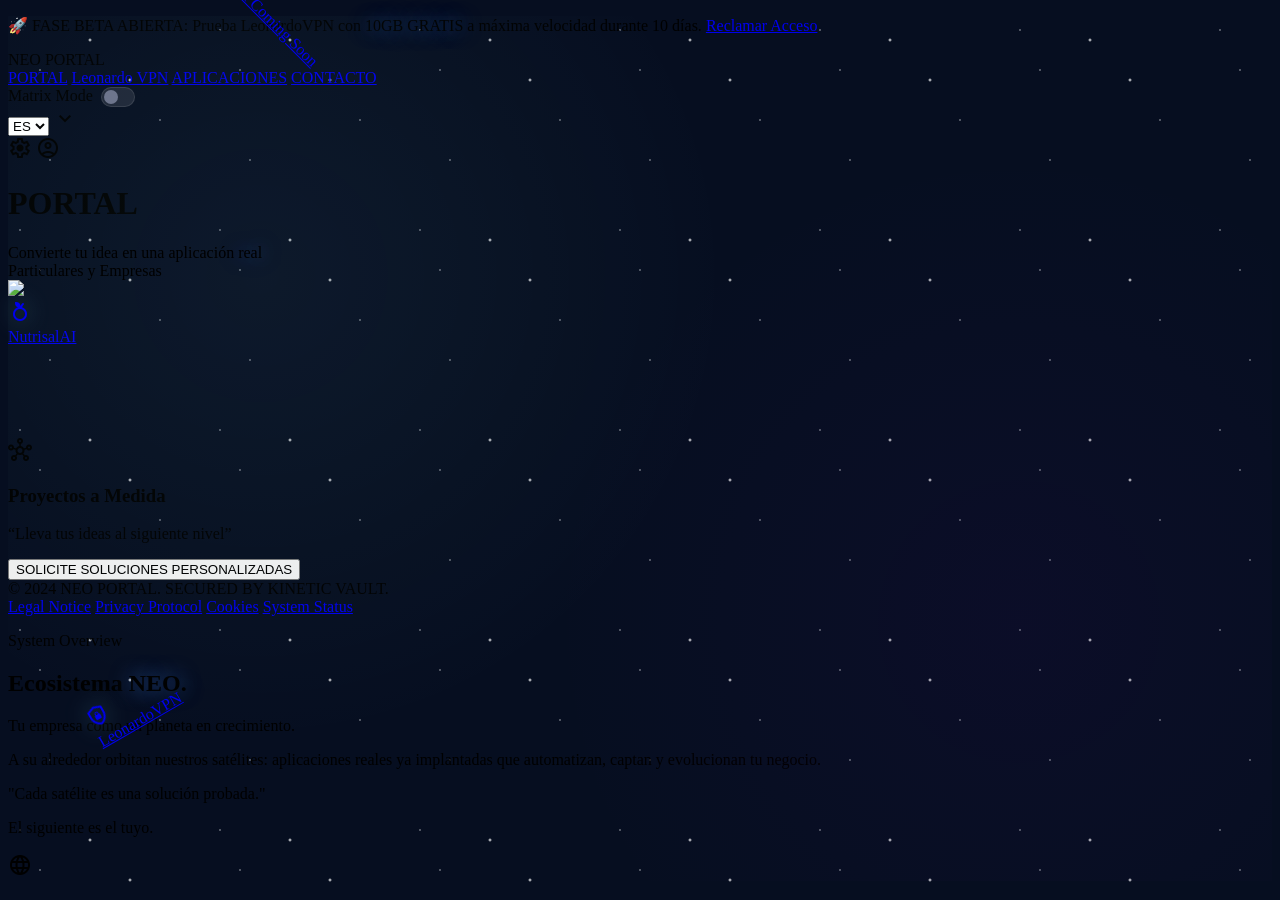
==== commit 5a070d07: "design: redesign background to a clean deep space effect" ====
--- a/index.html
+++ b/index.html
@@ -91,13 +91,39 @@
         }
 
         .star-field {
-            background-image: radial-gradient(circle at 2px 2px, rgba(255, 255, 255, 0.1) 1px, transparent 0);
-            background-size: 40px 40px;
-            transition: background 0.5s ease;
+            background-color: #060e20;
+            background-image: 
+                radial-gradient(1px 1px at 20px 30px, #fff, rgba(0,0,0,0)),
+                radial-gradient(1px 1px at 40px 70px, #fff, rgba(0,0,0,0)),
+                radial-gradient(1px 1px at 50px 160px, #fff, rgba(0,0,0,0)),
+                radial-gradient(2px 2px at 90px 40px, #fff, rgba(0,0,0,0)),
+                radial-gradient(2px 2px at 130px 80px, #fff, rgba(0,0,0,0)),
+                radial-gradient(1px 1px at 160px 120px, #fff, rgba(0,0,0,0));
+            background-repeat: repeat;
+            background-size: 200px 200px;
+            position: relative;
+            transition: all 0.5s ease;
+        }
+
+        /* Añadimos una capa de "nebulosa" para dar profundidad */
+        .star-field::before {
+            content: "";
+            position: absolute;
+            inset: 0;
+            background: 
+                radial-gradient(circle at 20% 30%, rgba(143, 245, 255, 0.05) 0%, transparent 40%),
+                radial-gradient(circle at 80% 70%, rgba(111, 0, 190, 0.05) 0%, transparent 40%);
+            pointer-events: none;
+            z-index: 0;
         }
 
         .star-field.matrix-mode {
-            background: #000 !important;
+            background-color: #000 !important;
+            background-image: none !important;
+        }
+
+        .star-field.matrix-mode::before {
+            opacity: 0;
         }
 
         #matrix-canvas {
@@ -224,11 +250,6 @@
         @keyframes text-reveal {
             from { transform: translateY(30px); opacity: 0; }
             to { transform: translateY(0); opacity: 1; }
-        }
-
-        .binary-stream {
-            background-image: url('https://lh3.googleusercontent.com/aida-public/[base64]');
-            mix-blend-mode: screen;
         }
     </style>
 </head>
@@ -279,14 +300,8 @@
 </div>
 </header>
 <!-- Main Content: Kinetic Vault Canvas -->
-<main class="flex-1 flex flex-col items-center justify-center relative overflow-hidden">
-    <!-- Background Technical Grid (Integrated from Stitch) -->
-    <div class="absolute inset-0 z-0 opacity-10 technical-grid pointer-events-none"></div>
+<main class="flex-1 pt-32 pb-24 flex flex-col items-center relative overflow-x-hidden">
     
-    <!-- Background Binary Data Stream (Integrated from Stitch) -->
-    <div class="absolute right-0 top-0 w-full md:w-1/2 h-full z-0 opacity-20 bg-cover bg-right bg-no-repeat binary-stream pointer-events-none">
-        <div class="absolute inset-0 bg-gradient-to-r from-background to-transparent"></div>
-    </div>
 
     <!-- Background Lighting -->
     <div class="absolute inset-0 pointer-events-none">
